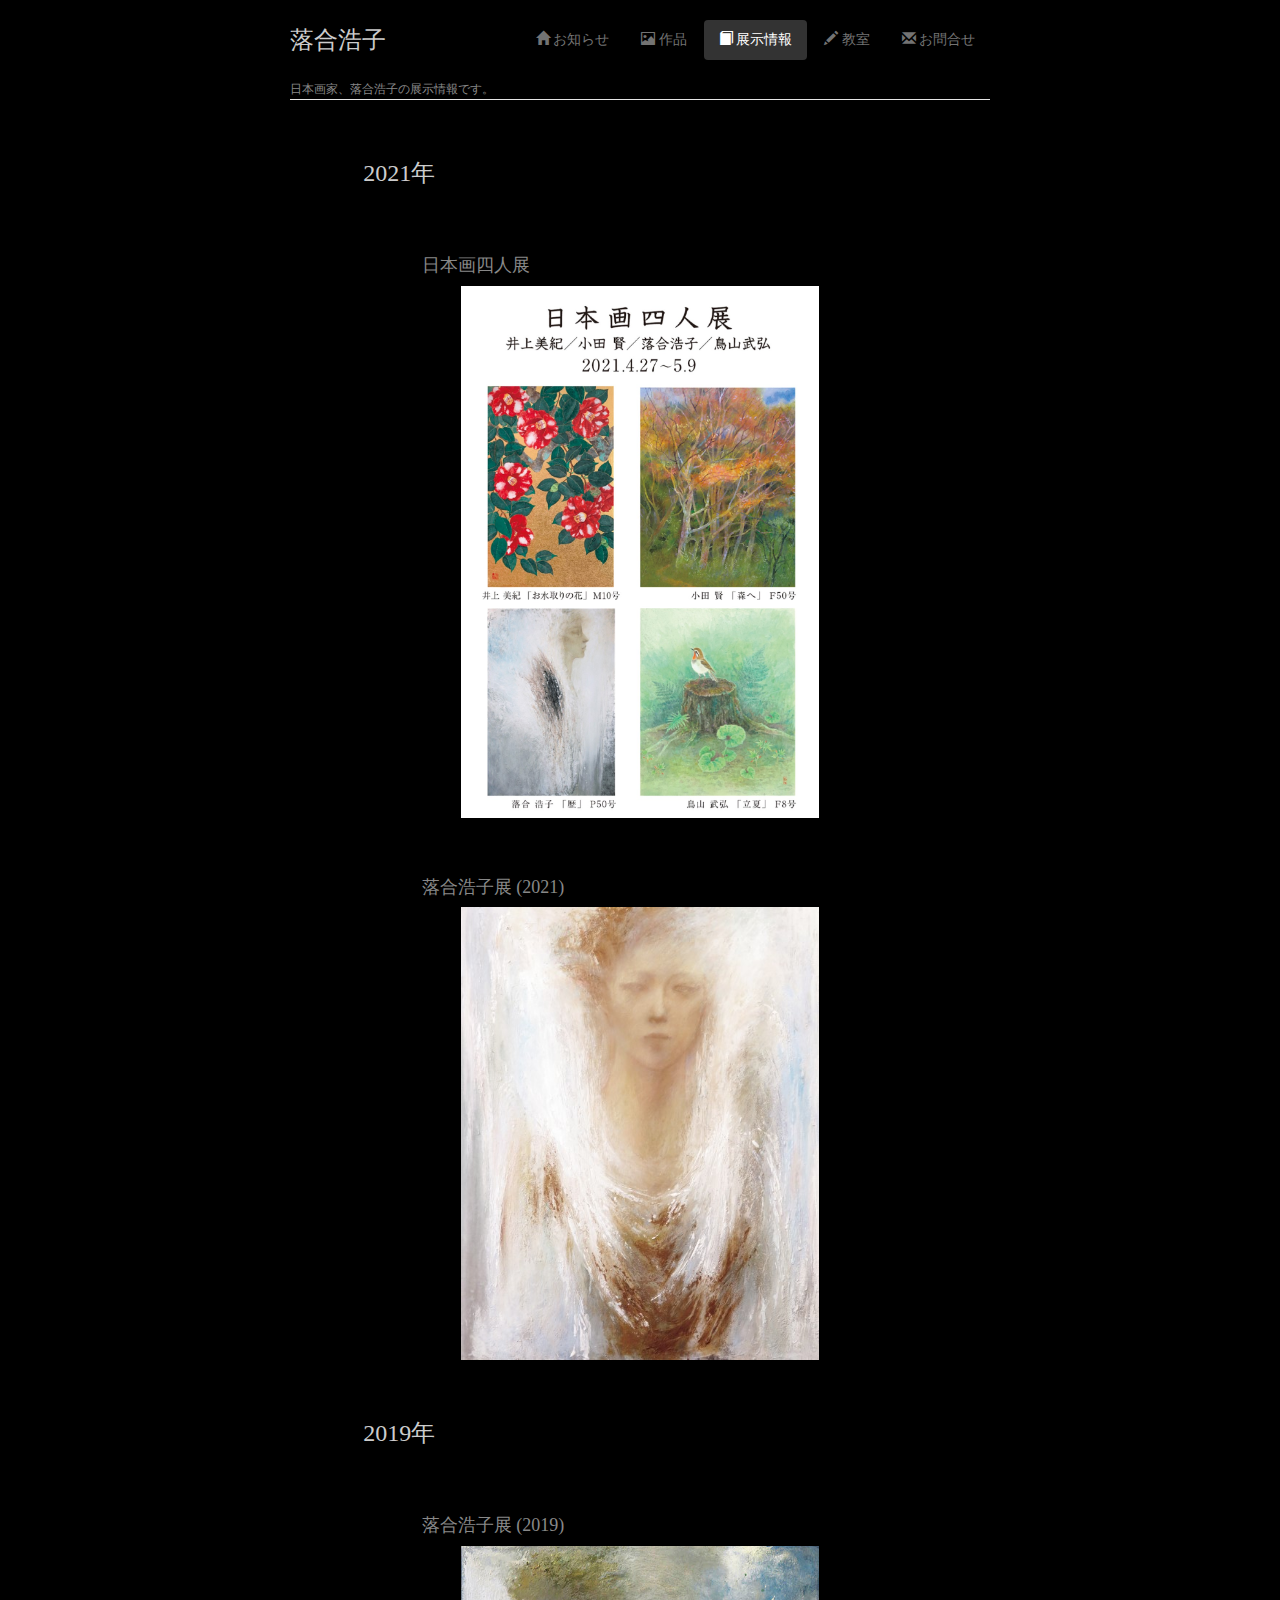
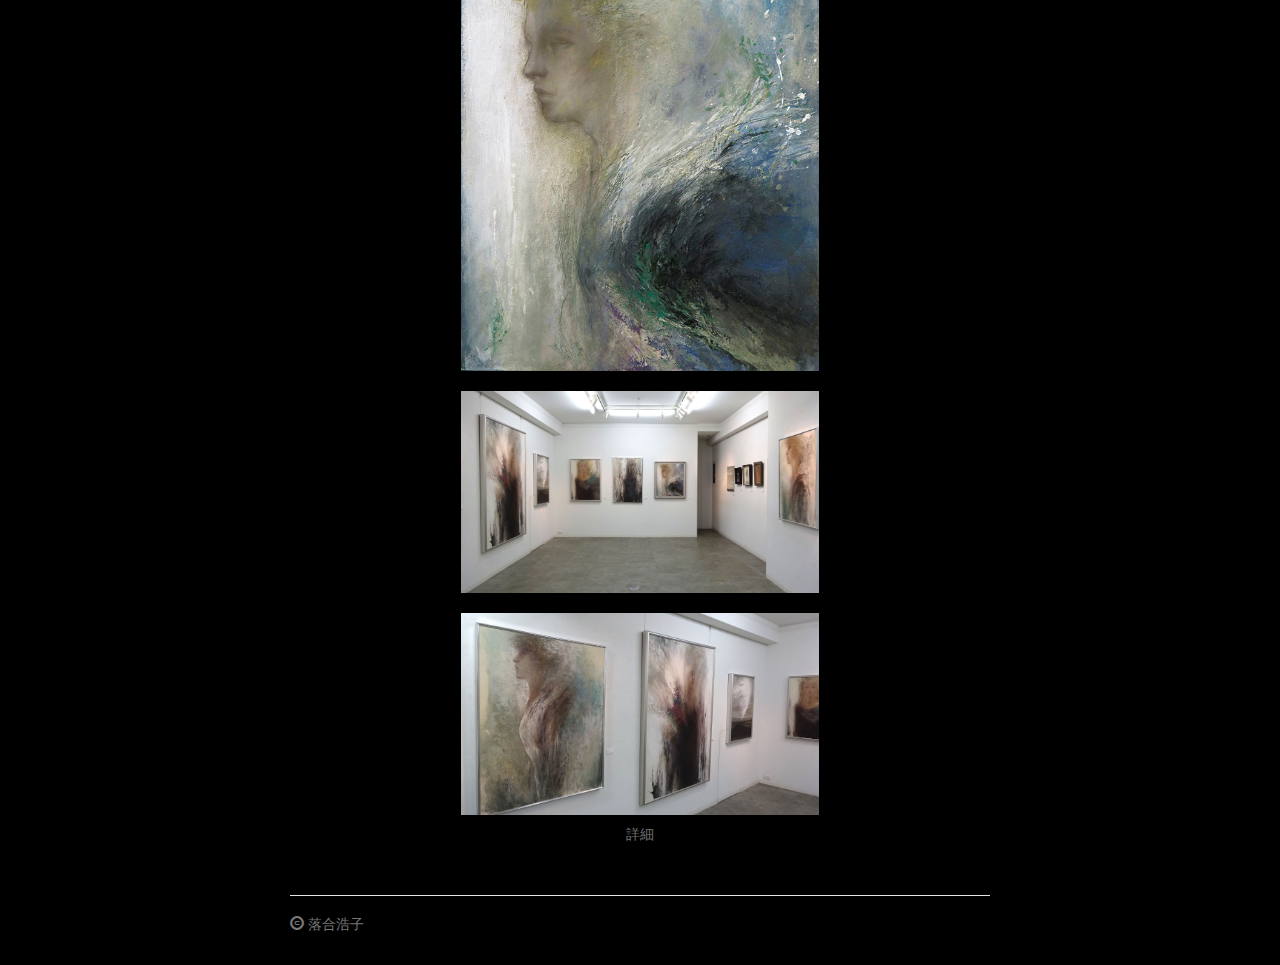
==== exhibition.html @ d15ef05c "2021年度・春" ====
<!doctype html> <html class=no-js> <head> <meta charset=utf-8> <title>展示情報｜落合浩子</title> <meta name=description content=日本画家、落合浩子のウェブサイト。展示情報のご案内。> <meta name=Keywords content=落合浩子,京都市,長岡京市,日本画,水彩画,展示情報> <meta name=viewport content="width=device-width"> <!-- <link rel="shortcut icon" href="/favicon.ico"> --> <!-- Place favicon.ico and apple-touch-icon.png in the root directory --> <link rel=stylesheet href=styles/ecedb8a3.vendor.css> <link rel=stylesheet href=styles/b3ccf3a6.main.css> </head> <body> <!--[if lt IE 10]>
      <p class="browsehappy">You are using an <strong>outdated</strong> browser. Please <a href="http://browsehappy.com/">upgrade your browser</a> to improve your experience.</p>
    <![endif]--> <div class=container> <div class=header> <ul class="nav nav-pills pull-right"> <li><a href=index.html><span class="glyphicon glyphicon-home"></span> お知らせ</a></li> <!-- <li><a href="#">Profile</a></li> --> <li><a href=works.html><span class="glyphicon glyphicon-picture"></span> 作品</a></li> <li class=active><a href=#><span class="glyphicon glyphicon-book"></span> 展示情報</a></li> <li><a href=school.html><span class="glyphicon glyphicon-pencil"></span> 教室</a></li> <li><a href=http://goo.gl/forms/wcPq8mtBGW><span class="glyphicon glyphicon-envelope"></span> お問合せ</a></li> </ul> <h3 class=text-muted>落合浩子</h3><small>日本画家、落合浩子の展示情報です。</small> </div> <div class="row marketing"> <div class="col-md-10 col-sm-14 col-md-offset-1 col-sm-offset-1"> <h3 class=text-muted>2021年</h3> </div> </div> <div class="row marketing"> <div class="col-md-8 col-md-offset-2"> <h3 class=text-muted></h3> <h4>日本画四人展</h4> <div class=row> <div class="col-xs-10 col-md-10 col-xs-offset-1 col-md-offset-1"> <a href=images/5fee8d77.exhibition-of-four-artists_20210427.jpg class=luminous> <img class=img-responsive src=images/5fee8d77.exhibition-of-four-artists_20210427.jpg alt=日本画四人展> </a> </div> </div> </div> </div> <div class="row marketing"> <div class="col-md-8 col-md-offset-2"> <h3 class=text-muted></h3> <h4>落合浩子展 (2021)</h4> <div class=row> <div class="col-xs-10 col-md-10 col-xs-offset-1 col-md-offset-1"> <a href=images/1052e5c9.ochiai-hiroko-2021.jpg class=luminous> <img class=img-responsive src=images/1052e5c9.ochiai-hiroko-2021.jpg alt=落合浩子展> </a> </div> </div> </div> </div> <div class="row marketing"> <div class="col-md-10 col-sm-14 col-md-offset-1 col-sm-offset-1"> <h3 class=text-muted>2019年</h3> </div> </div> <div class="row marketing"> <div class="col-md-8 col-md-offset-2"> <h3 class=text-muted></h3> <h4>落合浩子展 (2019)</h4> <div class=row> <div class="col-xs-10 col-md-10 col-xs-offset-1 col-md-offset-1"> <a href=images/2c6fb3a1.ochiai-hiroko-201904.jpg class=luminous> <img class=img-responsive src=images/2c6fb3a1.ochiai-hiroko-201904.jpg alt=落合浩子展の出展作品> </a> </div> </div> <br> <div class=row> <div class="col-xs-10 col-md-10 col-xs-offset-1 col-md-offset-1"> <a href=images/fa648b81.ochiai-hiroko-201904-a.jpg class=luminous> <img class=img-responsive src=images/fa648b81.ochiai-hiroko-201904-a.jpg alt=""> </a> <br> <a href=images/c3e5bac8.ochiai-hiroko-201904-b.jpg class=luminous> <img class=img-responsive src=images/c3e5bac8.ochiai-hiroko-201904-b.jpg alt="" height=236> </a> <div class=caption> <h4 class=text-center></h4> <p class=text-center><a href=https://nhochiai.wixsite.com/mysite>詳細</a></p> </div> </div> </div> </div> </div> <div class=footer> <p><span class="glyphicon glyphicon-copyright-mark"></span> 落合浩子</p> </div> </div> <script src=scripts/1fa97bcf.vendor.js></script> <script src=scripts/941b9cf6.main.js></script>
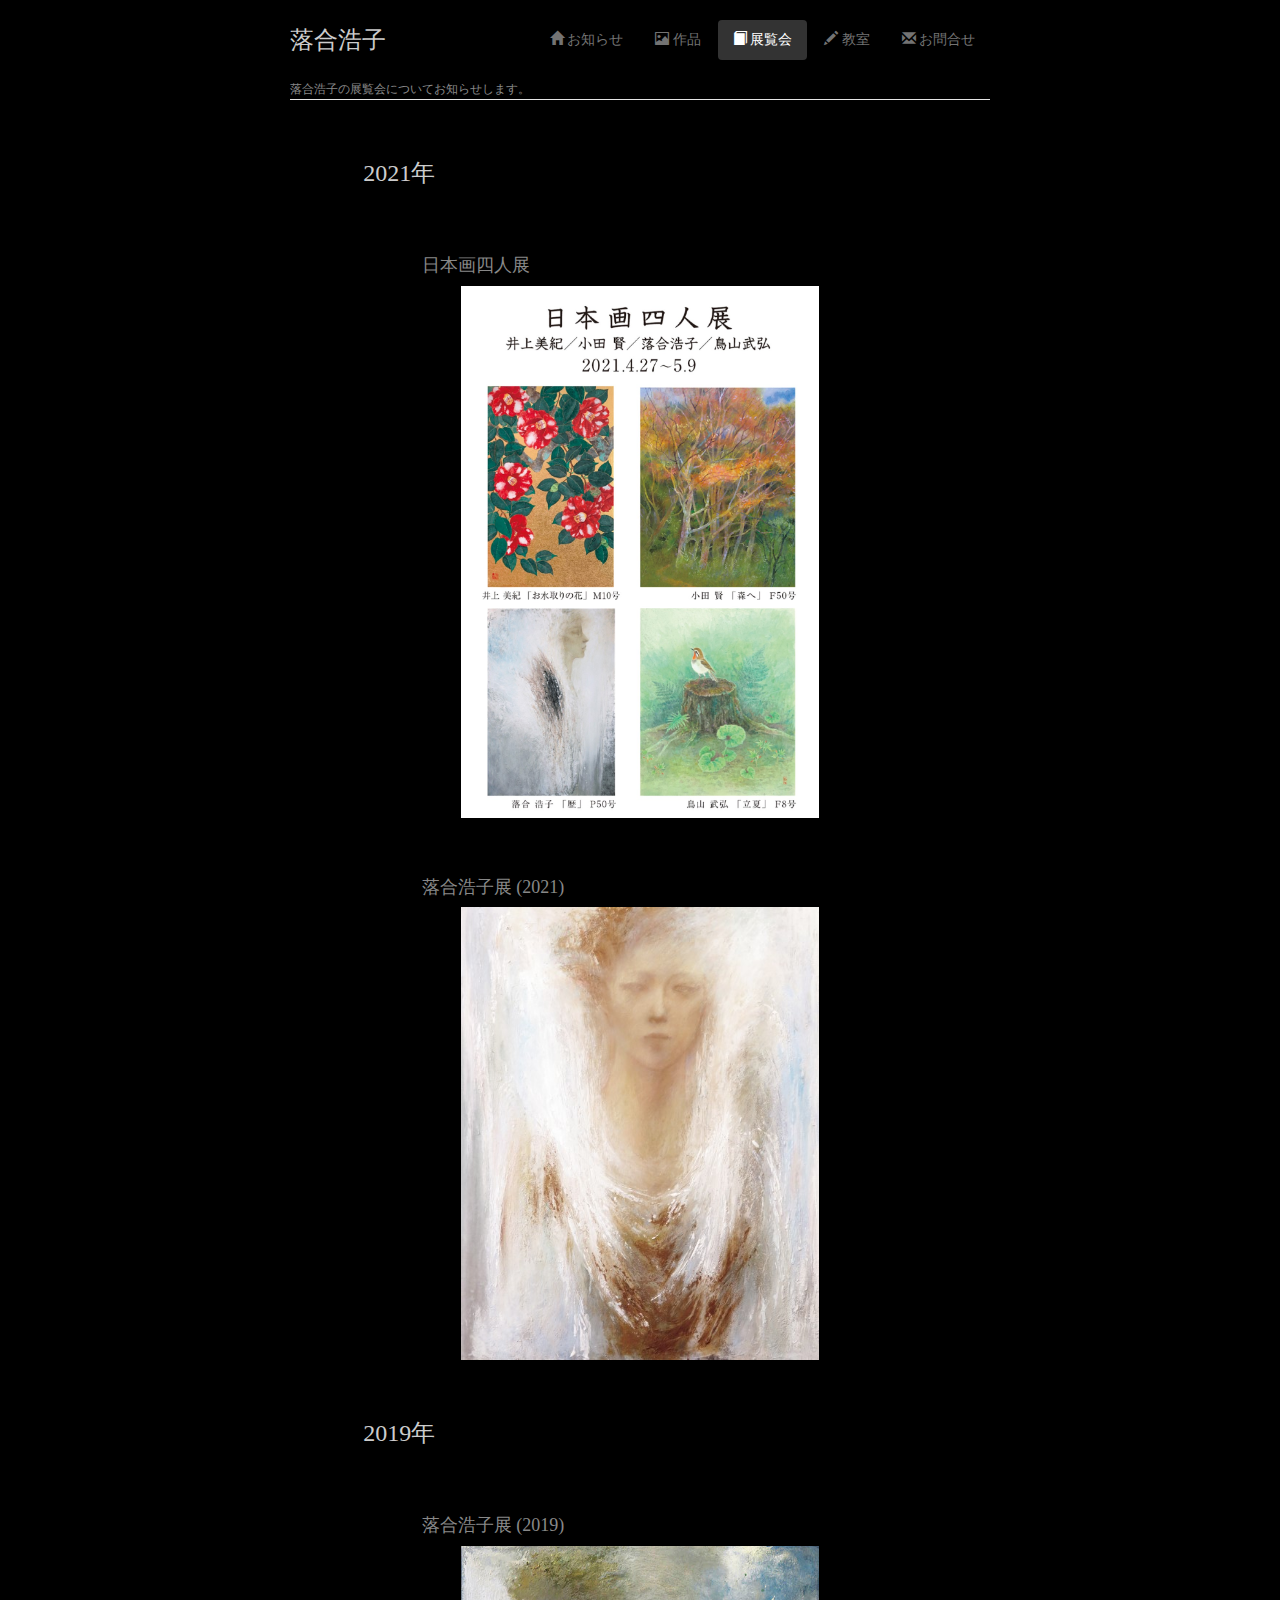
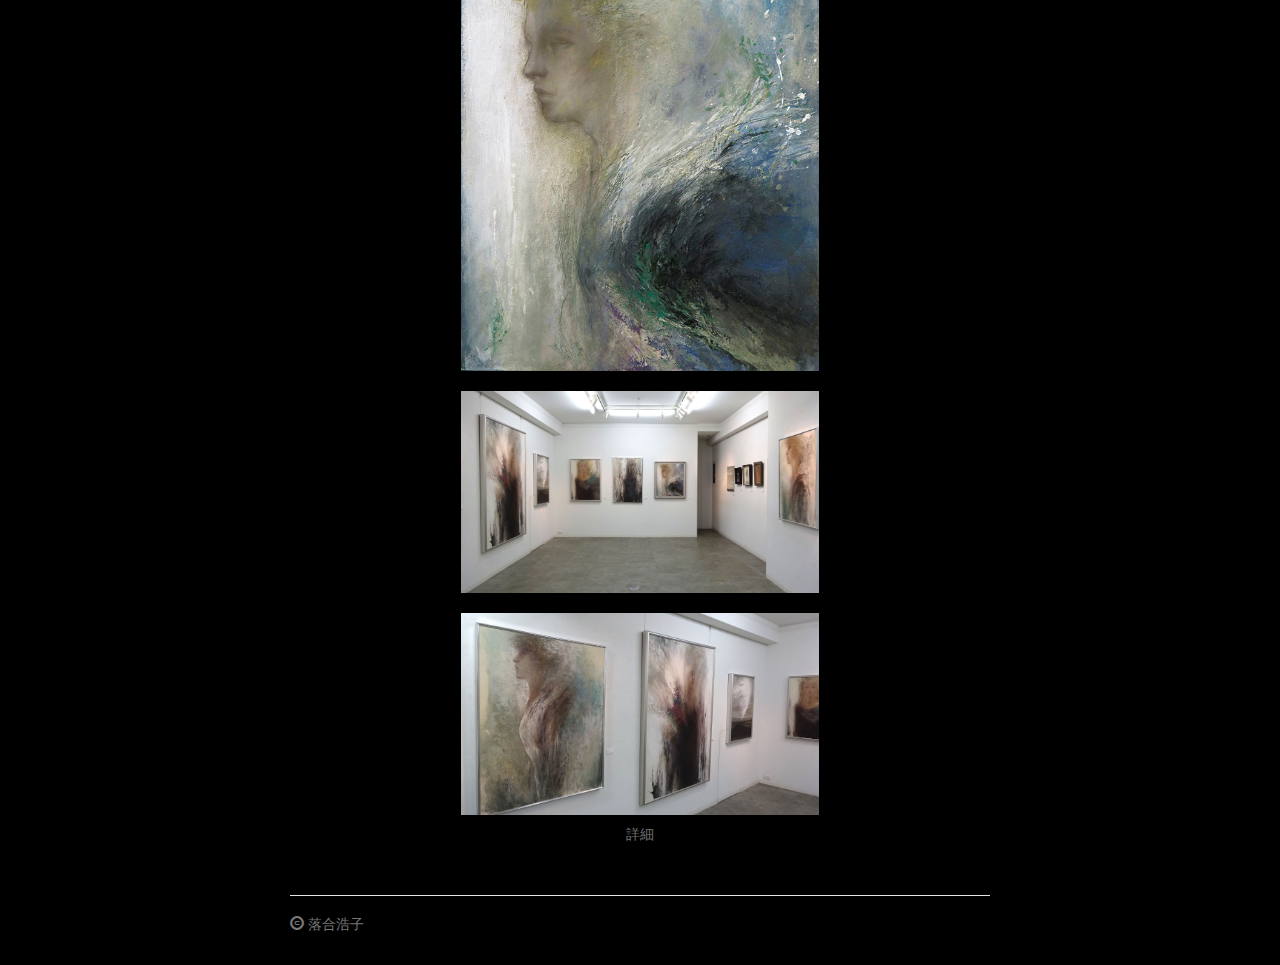
==== commit fbc5d5a5: "ページタイトル修正等" ====
--- a/exhibition.html
+++ b/exhibition.html
@@ -1,3 +1,3 @@
-<!doctype html> <html class=no-js> <head> <meta charset=utf-8> <title>展示情報｜落合浩子</title> <meta name=description content=日本画家、落合浩子のウェブサイト。展示情報のご案内。> <meta name=Keywords content=落合浩子,京都市,長岡京市,日本画,水彩画,展示情報> <meta name=viewport content="width=device-width"> <!-- <link rel="shortcut icon" href="/favicon.ico"> --> <!-- Place favicon.ico and apple-touch-icon.png in the root directory --> <link rel=stylesheet href=styles/ecedb8a3.vendor.css> <link rel=stylesheet href=styles/b3ccf3a6.main.css> </head> <body> <!--[if lt IE 10]>
+<!doctype html> <html class=no-js> <head> <meta charset=utf-8> <title>展覧会｜落合浩子</title> <meta name=description content=落合浩子のウェブサイト。展覧会のご案内。> <meta name=Keywords content=落合浩子,京都市,長岡京市,日本画,水彩画,展覧会> <meta name=viewport content="width=device-width"> <!-- <link rel="shortcut icon" href="/favicon.ico"> --> <!-- Place favicon.ico and apple-touch-icon.png in the root directory --> <link rel=stylesheet href=styles/ecedb8a3.vendor.css> <link rel=stylesheet href=styles/b3ccf3a6.main.css> </head> <body> <!--[if lt IE 10]>
       <p class="browsehappy">You are using an <strong>outdated</strong> browser. Please <a href="http://browsehappy.com/">upgrade your browser</a> to improve your experience.</p>
-    <![endif]--> <div class=container> <div class=header> <ul class="nav nav-pills pull-right"> <li><a href=index.html><span class="glyphicon glyphicon-home"></span> お知らせ</a></li> <!-- <li><a href="#">Profile</a></li> --> <li><a href=works.html><span class="glyphicon glyphicon-picture"></span> 作品</a></li> <li class=active><a href=#><span class="glyphicon glyphicon-book"></span> 展示情報</a></li> <li><a href=school.html><span class="glyphicon glyphicon-pencil"></span> 教室</a></li> <li><a href=http://goo.gl/forms/wcPq8mtBGW><span class="glyphicon glyphicon-envelope"></span> お問合せ</a></li> </ul> <h3 class=text-muted>落合浩子</h3><small>日本画家、落合浩子の展示情報です。</small> </div> <div class="row marketing"> <div class="col-md-10 col-sm-14 col-md-offset-1 col-sm-offset-1"> <h3 class=text-muted>2021年</h3> </div> </div> <div class="row marketing"> <div class="col-md-8 col-md-offset-2"> <h3 class=text-muted></h3> <h4>日本画四人展</h4> <div class=row> <div class="col-xs-10 col-md-10 col-xs-offset-1 col-md-offset-1"> <a href=images/5fee8d77.exhibition-of-four-artists_20210427.jpg class=luminous> <img class=img-responsive src=images/5fee8d77.exhibition-of-four-artists_20210427.jpg alt=日本画四人展> </a> </div> </div> </div> </div> <div class="row marketing"> <div class="col-md-8 col-md-offset-2"> <h3 class=text-muted></h3> <h4>落合浩子展 (2021)</h4> <div class=row> <div class="col-xs-10 col-md-10 col-xs-offset-1 col-md-offset-1"> <a href=images/1052e5c9.ochiai-hiroko-2021.jpg class=luminous> <img class=img-responsive src=images/1052e5c9.ochiai-hiroko-2021.jpg alt=落合浩子展> </a> </div> </div> </div> </div> <div class="row marketing"> <div class="col-md-10 col-sm-14 col-md-offset-1 col-sm-offset-1"> <h3 class=text-muted>2019年</h3> </div> </div> <div class="row marketing"> <div class="col-md-8 col-md-offset-2"> <h3 class=text-muted></h3> <h4>落合浩子展 (2019)</h4> <div class=row> <div class="col-xs-10 col-md-10 col-xs-offset-1 col-md-offset-1"> <a href=images/2c6fb3a1.ochiai-hiroko-201904.jpg class=luminous> <img class=img-responsive src=images/2c6fb3a1.ochiai-hiroko-201904.jpg alt=落合浩子展の出展作品> </a> </div> </div> <br> <div class=row> <div class="col-xs-10 col-md-10 col-xs-offset-1 col-md-offset-1"> <a href=images/fa648b81.ochiai-hiroko-201904-a.jpg class=luminous> <img class=img-responsive src=images/fa648b81.ochiai-hiroko-201904-a.jpg alt=""> </a> <br> <a href=images/c3e5bac8.ochiai-hiroko-201904-b.jpg class=luminous> <img class=img-responsive src=images/c3e5bac8.ochiai-hiroko-201904-b.jpg alt="" height=236> </a> <div class=caption> <h4 class=text-center></h4> <p class=text-center><a href=https://nhochiai.wixsite.com/mysite>詳細</a></p> </div> </div> </div> </div> </div> <div class=footer> <p><span class="glyphicon glyphicon-copyright-mark"></span> 落合浩子</p> </div> </div> <script src=scripts/1fa97bcf.vendor.js></script> <script src=scripts/941b9cf6.main.js></script> +    <![endif]--> <div class=container> <div class=header> <ul class="nav nav-pills pull-right"> <li><a href=index.html><span class="glyphicon glyphicon-home"></span> お知らせ</a></li> <!-- <li><a href="#">Profile</a></li> --> <li><a href=works.html><span class="glyphicon glyphicon-picture"></span> 作品</a></li> <li class=active><a href=#><span class="glyphicon glyphicon-book"></span> 展覧会</a></li> <li><a href=school.html><span class="glyphicon glyphicon-pencil"></span> 教室</a></li> <li><a href=http://goo.gl/forms/wcPq8mtBGW><span class="glyphicon glyphicon-envelope"></span> お問合せ</a></li> </ul> <h3 class=text-muted>落合浩子</h3><small>落合浩子の展覧会についてお知らせします。</small> </div> <div class="row marketing"> <div class="col-md-10 col-sm-14 col-md-offset-1 col-sm-offset-1"> <h3 class=text-muted>2021年</h3> </div> </div> <div class="row marketing"> <div class="col-md-8 col-md-offset-2"> <h3 class=text-muted></h3> <h4>日本画四人展</h4> <div class=row> <div class="col-xs-10 col-md-10 col-xs-offset-1 col-md-offset-1"> <a href=images/5fee8d77.exhibition-of-four-artists_20210427.jpg class=luminous> <img class=img-responsive src=images/5fee8d77.exhibition-of-four-artists_20210427.jpg alt=日本画四人展> </a> </div> </div> </div> </div> <div class="row marketing"> <div class="col-md-8 col-md-offset-2"> <h3 class=text-muted></h3> <h4>落合浩子展 (2021)</h4> <div class=row> <div class="col-xs-10 col-md-10 col-xs-offset-1 col-md-offset-1"> <a href=images/1052e5c9.ochiai-hiroko-2021.jpg class=luminous> <img class=img-responsive src=images/1052e5c9.ochiai-hiroko-2021.jpg alt=落合浩子展> </a> </div> </div> </div> </div> <div class="row marketing"> <div class="col-md-10 col-sm-14 col-md-offset-1 col-sm-offset-1"> <h3 class=text-muted>2019年</h3> </div> </div> <div class="row marketing"> <div class="col-md-8 col-md-offset-2"> <h3 class=text-muted></h3> <h4>落合浩子展 (2019)</h4> <div class=row> <div class="col-xs-10 col-md-10 col-xs-offset-1 col-md-offset-1"> <a href=images/2c6fb3a1.ochiai-hiroko-201904.jpg class=luminous> <img class=img-responsive src=images/2c6fb3a1.ochiai-hiroko-201904.jpg alt=落合浩子展の出展作品> </a> </div> </div> <br> <div class=row> <div class="col-xs-10 col-md-10 col-xs-offset-1 col-md-offset-1"> <a href=images/fa648b81.ochiai-hiroko-201904-a.jpg class=luminous> <img class=img-responsive src=images/fa648b81.ochiai-hiroko-201904-a.jpg alt=""> </a> <br> <a href=images/c3e5bac8.ochiai-hiroko-201904-b.jpg class=luminous> <img class=img-responsive src=images/c3e5bac8.ochiai-hiroko-201904-b.jpg alt="" height=236> </a> <div class=caption> <h4 class=text-center></h4> <p class=text-center><a href=https://nhochiai.wixsite.com/mysite>詳細</a></p> </div> </div> </div> </div> </div> <div class=footer> <p><span class="glyphicon glyphicon-copyright-mark"></span> 落合浩子</p> </div> </div> <script src=scripts/1fa97bcf.vendor.js></script> <script src=scripts/941b9cf6.main.js></script> 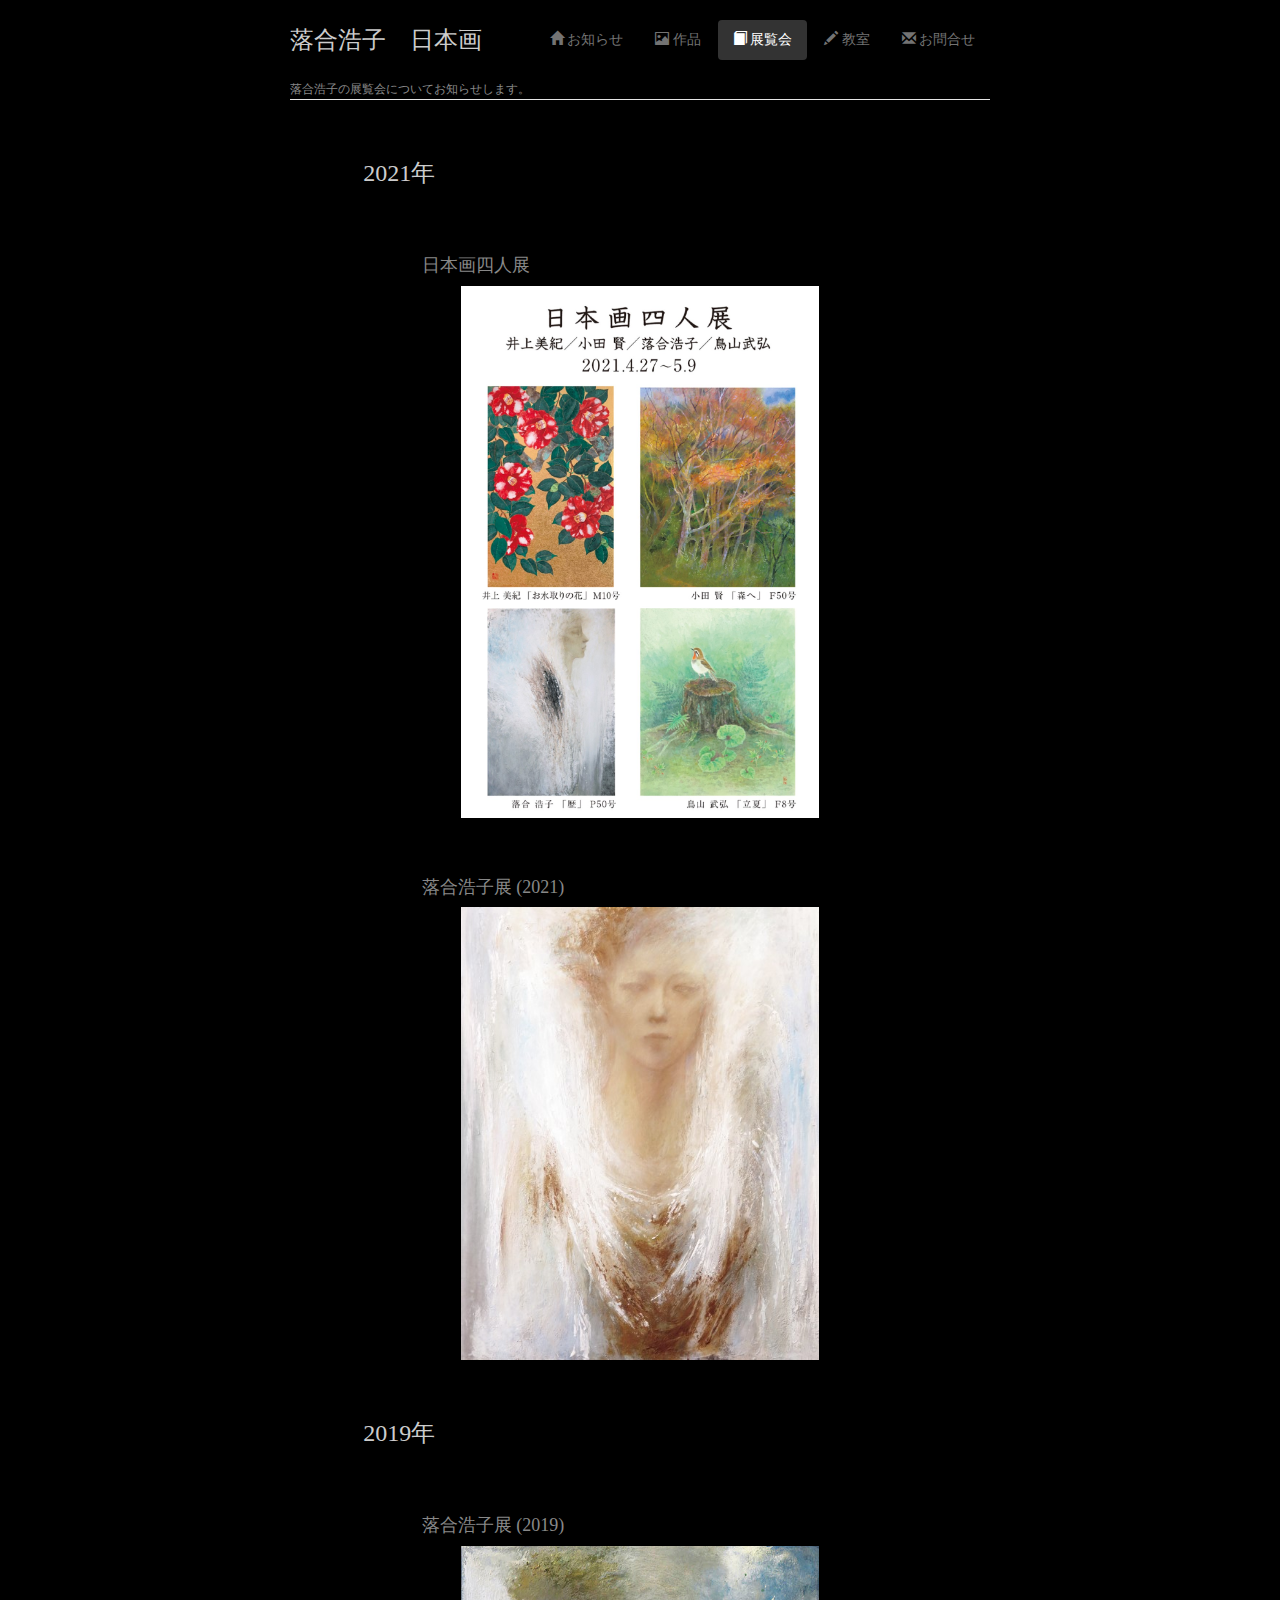
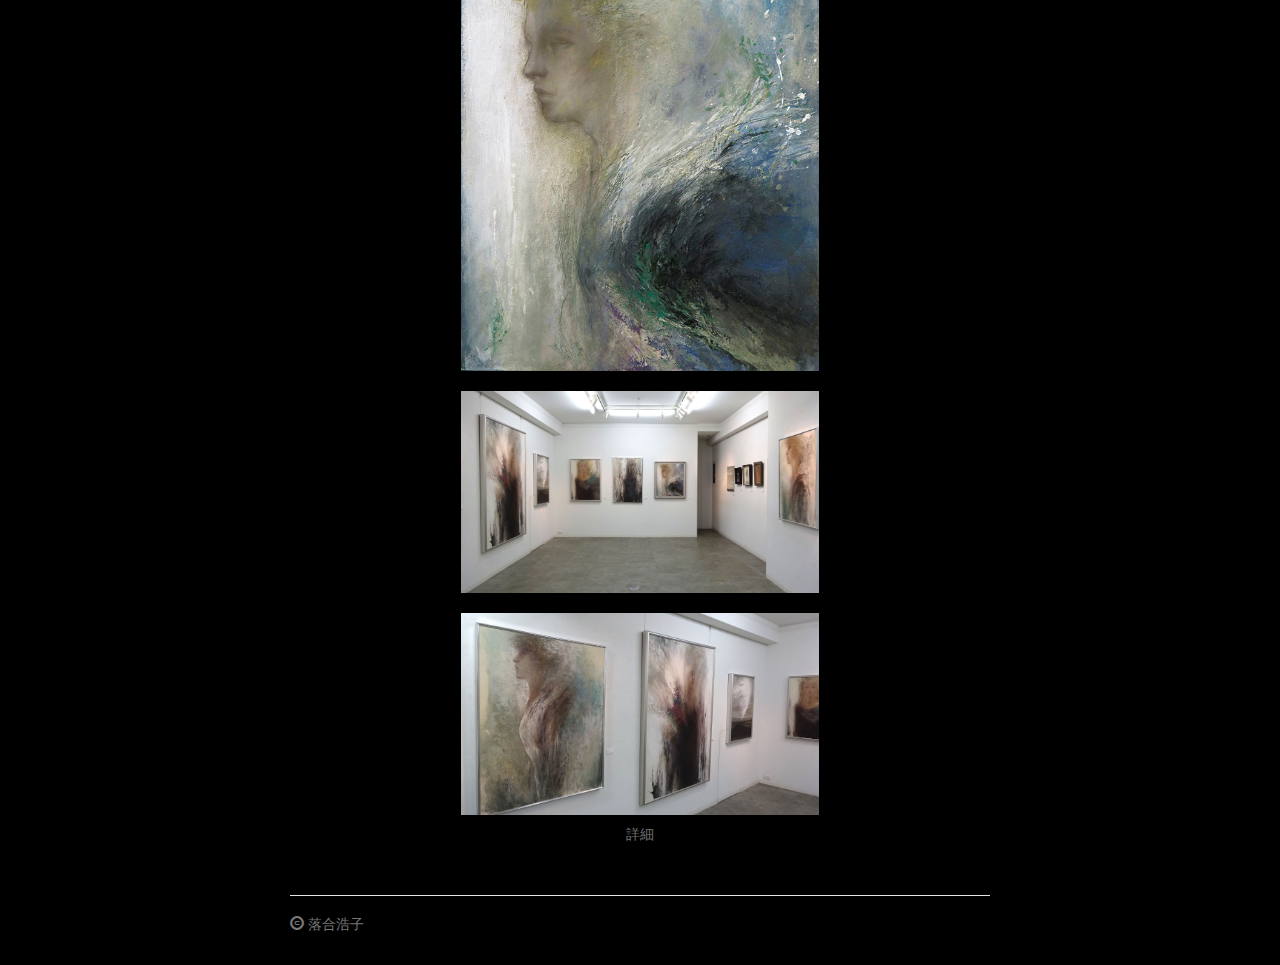
==== commit 0d6cbb67: "タイトル修正「落合浩子　日本画」" ====
--- a/exhibition.html
+++ b/exhibition.html
@@ -1,3 +1 @@
-<!doctype html> <html class=no-js> <head> <meta charset=utf-8> <title>展覧会｜落合浩子</title> <meta name=description content=落合浩子のウェブサイト。展覧会のご案内。> <meta name=Keywords content=落合浩子,京都市,長岡京市,日本画,水彩画,展覧会> <meta name=viewport content="width=device-width"> <!-- <link rel="shortcut icon" href="/favicon.ico"> --> <!-- Place favicon.ico and apple-touch-icon.png in the root directory --> <link rel=stylesheet href=styles/ecedb8a3.vendor.css> <link rel=stylesheet href=styles/b3ccf3a6.main.css> </head> <body> <!--[if lt IE 10]>
-      <p class="browsehappy">You are using an <strong>outdated</strong> browser. Please <a href="http://browsehappy.com/">upgrade your browser</a> to improve your experience.</p>
-    <![endif]--> <div class=container> <div class=header> <ul class="nav nav-pills pull-right"> <li><a href=index.html><span class="glyphicon glyphicon-home"></span> お知らせ</a></li> <!-- <li><a href="#">Profile</a></li> --> <li><a href=works.html><span class="glyphicon glyphicon-picture"></span> 作品</a></li> <li class=active><a href=#><span class="glyphicon glyphicon-book"></span> 展覧会</a></li> <li><a href=school.html><span class="glyphicon glyphicon-pencil"></span> 教室</a></li> <li><a href=http://goo.gl/forms/wcPq8mtBGW><span class="glyphicon glyphicon-envelope"></span> お問合せ</a></li> </ul> <h3 class=text-muted>落合浩子</h3><small>落合浩子の展覧会についてお知らせします。</small> </div> <div class="row marketing"> <div class="col-md-10 col-sm-14 col-md-offset-1 col-sm-offset-1"> <h3 class=text-muted>2021年</h3> </div> </div> <div class="row marketing"> <div class="col-md-8 col-md-offset-2"> <h3 class=text-muted></h3> <h4>日本画四人展</h4> <div class=row> <div class="col-xs-10 col-md-10 col-xs-offset-1 col-md-offset-1"> <a href=images/5fee8d77.exhibition-of-four-artists_20210427.jpg class=luminous> <img class=img-responsive src=images/5fee8d77.exhibition-of-four-artists_20210427.jpg alt=日本画四人展> </a> </div> </div> </div> </div> <div class="row marketing"> <div class="col-md-8 col-md-offset-2"> <h3 class=text-muted></h3> <h4>落合浩子展 (2021)</h4> <div class=row> <div class="col-xs-10 col-md-10 col-xs-offset-1 col-md-offset-1"> <a href=images/1052e5c9.ochiai-hiroko-2021.jpg class=luminous> <img class=img-responsive src=images/1052e5c9.ochiai-hiroko-2021.jpg alt=落合浩子展> </a> </div> </div> </div> </div> <div class="row marketing"> <div class="col-md-10 col-sm-14 col-md-offset-1 col-sm-offset-1"> <h3 class=text-muted>2019年</h3> </div> </div> <div class="row marketing"> <div class="col-md-8 col-md-offset-2"> <h3 class=text-muted></h3> <h4>落合浩子展 (2019)</h4> <div class=row> <div class="col-xs-10 col-md-10 col-xs-offset-1 col-md-offset-1"> <a href=images/2c6fb3a1.ochiai-hiroko-201904.jpg class=luminous> <img class=img-responsive src=images/2c6fb3a1.ochiai-hiroko-201904.jpg alt=落合浩子展の出展作品> </a> </div> </div> <br> <div class=row> <div class="col-xs-10 col-md-10 col-xs-offset-1 col-md-offset-1"> <a href=images/fa648b81.ochiai-hiroko-201904-a.jpg class=luminous> <img class=img-responsive src=images/fa648b81.ochiai-hiroko-201904-a.jpg alt=""> </a> <br> <a href=images/c3e5bac8.ochiai-hiroko-201904-b.jpg class=luminous> <img class=img-responsive src=images/c3e5bac8.ochiai-hiroko-201904-b.jpg alt="" height=236> </a> <div class=caption> <h4 class=text-center></h4> <p class=text-center><a href=https://nhochiai.wixsite.com/mysite>詳細</a></p> </div> </div> </div> </div> </div> <div class=footer> <p><span class="glyphicon glyphicon-copyright-mark"></span> 落合浩子</p> </div> </div> <script src=scripts/1fa97bcf.vendor.js></script> <script src=scripts/941b9cf6.main.js></script> +<!doctype html> <html class=no-js> <head> <meta charset=utf-8> <title>展覧会｜落合浩子</title> <meta name=description content="落合浩子 日本画のウェブサイト。展覧会のご案内。"> <meta name=Keywords content=落合浩子,京都市,長岡京市,日本画,水彩画,展覧会> <meta name=viewport content="width=device-width"> <!-- <link rel="shortcut icon" href="/favicon.ico"> --> <!-- Place favicon.ico and apple-touch-icon.png in the root directory --> <link rel=stylesheet href=styles/ecedb8a3.vendor.css> <link rel=stylesheet href=styles/b3ccf3a6.main.css> </head> <body> <div class=container> <div class=header> <ul class="nav nav-pills pull-right"> <li><a href=index.html><span class="glyphicon glyphicon-home"></span> お知らせ</a></li> <!-- <li><a href="#">Profile</a></li> --> <li><a href=works.html><span class="glyphicon glyphicon-picture"></span> 作品</a></li> <li class=active><a href=#><span class="glyphicon glyphicon-book"></span> 展覧会</a></li> <li><a href=school.html><span class="glyphicon glyphicon-pencil"></span> 教室</a></li> <li><a href=http://goo.gl/forms/wcPq8mtBGW><span class="glyphicon glyphicon-envelope"></span> お問合せ</a></li> </ul> <h3 class=text-muted>落合浩子　日本画</h3><small>落合浩子の展覧会についてお知らせします。</small> </div> <div class="row marketing"> <div class="col-md-10 col-sm-14 col-md-offset-1 col-sm-offset-1"> <h3 class=text-muted>2021年</h3> </div> </div> <div class="row marketing"> <div class="col-md-8 col-md-offset-2"> <h3 class=text-muted></h3> <h4>日本画四人展</h4> <div class=row> <div class="col-xs-10 col-md-10 col-xs-offset-1 col-md-offset-1"> <a href=images/5fee8d77.exhibition-of-four-artists_20210427.jpg class=luminous> <img class=img-responsive src=images/5fee8d77.exhibition-of-four-artists_20210427.jpg alt=日本画四人展> </a> </div> </div> </div> </div> <div class="row marketing"> <div class="col-md-8 col-md-offset-2"> <h3 class=text-muted></h3> <h4>落合浩子展 (2021)</h4> <div class=row> <div class="col-xs-10 col-md-10 col-xs-offset-1 col-md-offset-1"> <a href=images/1052e5c9.ochiai-hiroko-2021.jpg class=luminous> <img class=img-responsive src=images/1052e5c9.ochiai-hiroko-2021.jpg alt=落合浩子展> </a> </div> </div> </div> </div> <div class="row marketing"> <div class="col-md-10 col-sm-14 col-md-offset-1 col-sm-offset-1"> <h3 class=text-muted>2019年</h3> </div> </div> <div class="row marketing"> <div class="col-md-8 col-md-offset-2"> <h3 class=text-muted></h3> <h4>落合浩子展 (2019)</h4> <div class=row> <div class="col-xs-10 col-md-10 col-xs-offset-1 col-md-offset-1"> <a href=images/2c6fb3a1.ochiai-hiroko-201904.jpg class=luminous> <img class=img-responsive src=images/2c6fb3a1.ochiai-hiroko-201904.jpg alt=落合浩子展の出展作品> </a> </div> </div> <br> <div class=row> <div class="col-xs-10 col-md-10 col-xs-offset-1 col-md-offset-1"> <a href=images/fa648b81.ochiai-hiroko-201904-a.jpg class=luminous> <img class=img-responsive src=images/fa648b81.ochiai-hiroko-201904-a.jpg alt=""> </a> <br> <a href=images/c3e5bac8.ochiai-hiroko-201904-b.jpg class=luminous> <img class=img-responsive src=images/c3e5bac8.ochiai-hiroko-201904-b.jpg alt="" height=236> </a> <div class=caption> <h4 class=text-center></h4> <p class=text-center><a href=https://nhochiai.wixsite.com/mysite>詳細</a></p> </div> </div> </div> </div> </div> <div class=footer> <p><span class="glyphicon glyphicon-copyright-mark"></span> 落合浩子</p> </div> </div> <script src=scripts/1fa97bcf.vendor.js></script> <script src=scripts/941b9cf6.main.js></script> 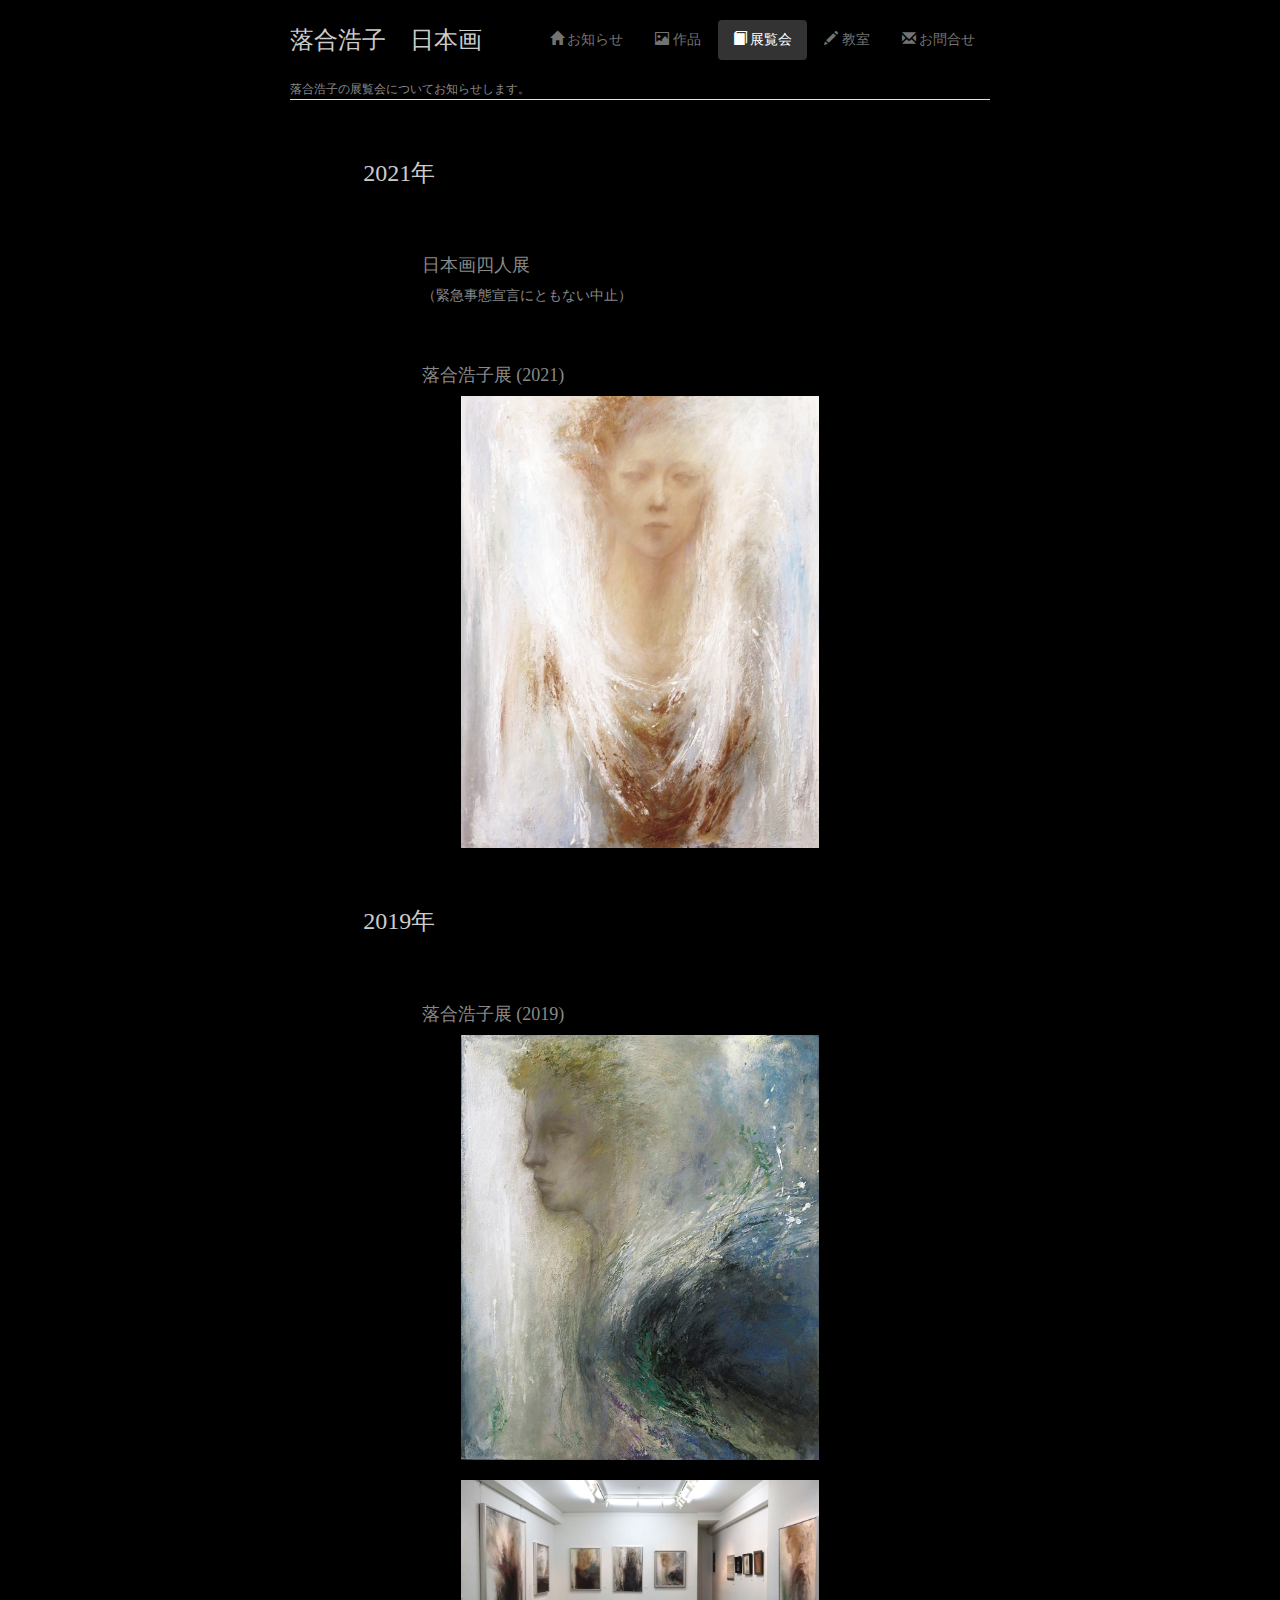
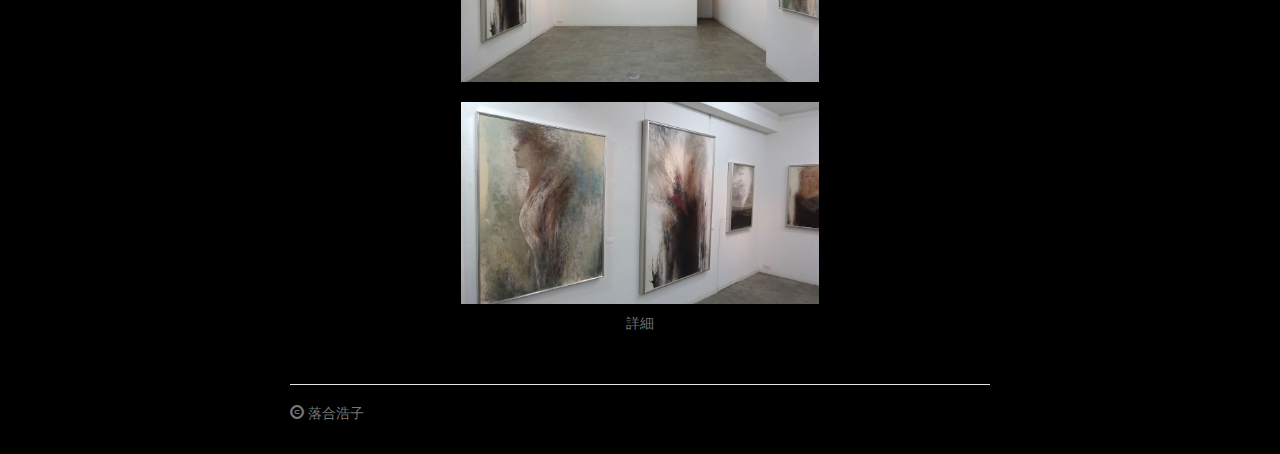
==== commit 66eb0a73: "緊急事態宣言にともない削除" ====
--- a/exhibition.html
+++ b/exhibition.html
@@ -1 +1 @@
-<!doctype html> <html class=no-js> <head> <meta charset=utf-8> <title>展覧会｜落合浩子</title> <meta name=description content="落合浩子 日本画のウェブサイト。展覧会のご案内。"> <meta name=Keywords content=落合浩子,京都市,長岡京市,日本画,水彩画,展覧会> <meta name=viewport content="width=device-width"> <!-- <link rel="shortcut icon" href="/favicon.ico"> --> <!-- Place favicon.ico and apple-touch-icon.png in the root directory --> <link rel=stylesheet href=styles/ecedb8a3.vendor.css> <link rel=stylesheet href=styles/b3ccf3a6.main.css> </head> <body> <div class=container> <div class=header> <ul class="nav nav-pills pull-right"> <li><a href=index.html><span class="glyphicon glyphicon-home"></span> お知らせ</a></li> <!-- <li><a href="#">Profile</a></li> --> <li><a href=works.html><span class="glyphicon glyphicon-picture"></span> 作品</a></li> <li class=active><a href=#><span class="glyphicon glyphicon-book"></span> 展覧会</a></li> <li><a href=school.html><span class="glyphicon glyphicon-pencil"></span> 教室</a></li> <li><a href=http://goo.gl/forms/wcPq8mtBGW><span class="glyphicon glyphicon-envelope"></span> お問合せ</a></li> </ul> <h3 class=text-muted>落合浩子　日本画</h3><small>落合浩子の展覧会についてお知らせします。</small> </div> <div class="row marketing"> <div class="col-md-10 col-sm-14 col-md-offset-1 col-sm-offset-1"> <h3 class=text-muted>2021年</h3> </div> </div> <div class="row marketing"> <div class="col-md-8 col-md-offset-2"> <h3 class=text-muted></h3> <h4>日本画四人展</h4> <div class=row> <div class="col-xs-10 col-md-10 col-xs-offset-1 col-md-offset-1"> <a href=images/5fee8d77.exhibition-of-four-artists_20210427.jpg class=luminous> <img class=img-responsive src=images/5fee8d77.exhibition-of-four-artists_20210427.jpg alt=日本画四人展> </a> </div> </div> </div> </div> <div class="row marketing"> <div class="col-md-8 col-md-offset-2"> <h3 class=text-muted></h3> <h4>落合浩子展 (2021)</h4> <div class=row> <div class="col-xs-10 col-md-10 col-xs-offset-1 col-md-offset-1"> <a href=images/1052e5c9.ochiai-hiroko-2021.jpg class=luminous> <img class=img-responsive src=images/1052e5c9.ochiai-hiroko-2021.jpg alt=落合浩子展> </a> </div> </div> </div> </div> <div class="row marketing"> <div class="col-md-10 col-sm-14 col-md-offset-1 col-sm-offset-1"> <h3 class=text-muted>2019年</h3> </div> </div> <div class="row marketing"> <div class="col-md-8 col-md-offset-2"> <h3 class=text-muted></h3> <h4>落合浩子展 (2019)</h4> <div class=row> <div class="col-xs-10 col-md-10 col-xs-offset-1 col-md-offset-1"> <a href=images/2c6fb3a1.ochiai-hiroko-201904.jpg class=luminous> <img class=img-responsive src=images/2c6fb3a1.ochiai-hiroko-201904.jpg alt=落合浩子展の出展作品> </a> </div> </div> <br> <div class=row> <div class="col-xs-10 col-md-10 col-xs-offset-1 col-md-offset-1"> <a href=images/fa648b81.ochiai-hiroko-201904-a.jpg class=luminous> <img class=img-responsive src=images/fa648b81.ochiai-hiroko-201904-a.jpg alt=""> </a> <br> <a href=images/c3e5bac8.ochiai-hiroko-201904-b.jpg class=luminous> <img class=img-responsive src=images/c3e5bac8.ochiai-hiroko-201904-b.jpg alt="" height=236> </a> <div class=caption> <h4 class=text-center></h4> <p class=text-center><a href=https://nhochiai.wixsite.com/mysite>詳細</a></p> </div> </div> </div> </div> </div> <div class=footer> <p><span class="glyphicon glyphicon-copyright-mark"></span> 落合浩子</p> </div> </div> <script src=scripts/1fa97bcf.vendor.js></script> <script src=scripts/941b9cf6.main.js></script> +<!doctype html> <html class=no-js> <head> <meta charset=utf-8> <title>展覧会｜落合浩子</title> <meta name=description content="落合浩子 日本画のウェブサイト。展覧会のご案内。"> <meta name=Keywords content=落合浩子,京都市,長岡京市,日本画,水彩画,展覧会> <meta name=viewport content="width=device-width"> <!-- <link rel="shortcut icon" href="/favicon.ico"> --> <!-- Place favicon.ico and apple-touch-icon.png in the root directory --> <link rel=stylesheet href=styles/ecedb8a3.vendor.css> <link rel=stylesheet href=styles/b3ccf3a6.main.css> </head> <body> <div class=container> <div class=header> <ul class="nav nav-pills pull-right"> <li><a href=index.html><span class="glyphicon glyphicon-home"></span> お知らせ</a></li> <!-- <li><a href="#">Profile</a></li> --> <li><a href=works.html><span class="glyphicon glyphicon-picture"></span> 作品</a></li> <li class=active><a href=#><span class="glyphicon glyphicon-book"></span> 展覧会</a></li> <li><a href=school.html><span class="glyphicon glyphicon-pencil"></span> 教室</a></li> <li><a href=http://goo.gl/forms/wcPq8mtBGW><span class="glyphicon glyphicon-envelope"></span> お問合せ</a></li> </ul> <h3 class=text-muted>落合浩子　日本画</h3><small>落合浩子の展覧会についてお知らせします。</small> </div> <div class="row marketing"> <div class="col-md-10 col-sm-14 col-md-offset-1 col-sm-offset-1"> <h3 class=text-muted>2021年</h3> </div> </div> <div class="row marketing"> <div class="col-md-8 col-md-offset-2"> <h3 class=text-muted></h3> <h4>日本画四人展</h4> （緊急事態宣言にともない中止） </div> </div> <div class="row marketing"> <div class="col-md-8 col-md-offset-2"> <h3 class=text-muted></h3> <h4>落合浩子展 (2021)</h4> <div class=row> <div class="col-xs-10 col-md-10 col-xs-offset-1 col-md-offset-1"> <a href=images/1052e5c9.ochiai-hiroko-2021.jpg class=luminous> <img class=img-responsive src=images/1052e5c9.ochiai-hiroko-2021.jpg alt=落合浩子展> </a> </div> </div> </div> </div> <div class="row marketing"> <div class="col-md-10 col-sm-14 col-md-offset-1 col-sm-offset-1"> <h3 class=text-muted>2019年</h3> </div> </div> <div class="row marketing"> <div class="col-md-8 col-md-offset-2"> <h3 class=text-muted></h3> <h4>落合浩子展 (2019)</h4> <div class=row> <div class="col-xs-10 col-md-10 col-xs-offset-1 col-md-offset-1"> <a href=images/2c6fb3a1.ochiai-hiroko-201904.jpg class=luminous> <img class=img-responsive src=images/2c6fb3a1.ochiai-hiroko-201904.jpg alt=落合浩子展の出展作品> </a> </div> </div> <br> <div class=row> <div class="col-xs-10 col-md-10 col-xs-offset-1 col-md-offset-1"> <a href=images/fa648b81.ochiai-hiroko-201904-a.jpg class=luminous> <img class=img-responsive src=images/fa648b81.ochiai-hiroko-201904-a.jpg alt=""> </a> <br> <a href=images/c3e5bac8.ochiai-hiroko-201904-b.jpg class=luminous> <img class=img-responsive src=images/c3e5bac8.ochiai-hiroko-201904-b.jpg alt="" height=236> </a> <div class=caption> <h4 class=text-center></h4> <p class=text-center><a href=https://nhochiai.wixsite.com/mysite>詳細</a></p> </div> </div> </div> </div> </div> <div class=footer> <p><span class="glyphicon glyphicon-copyright-mark"></span> 落合浩子</p> </div> </div> <script src=scripts/1fa97bcf.vendor.js></script> <script src=scripts/941b9cf6.main.js></script> 